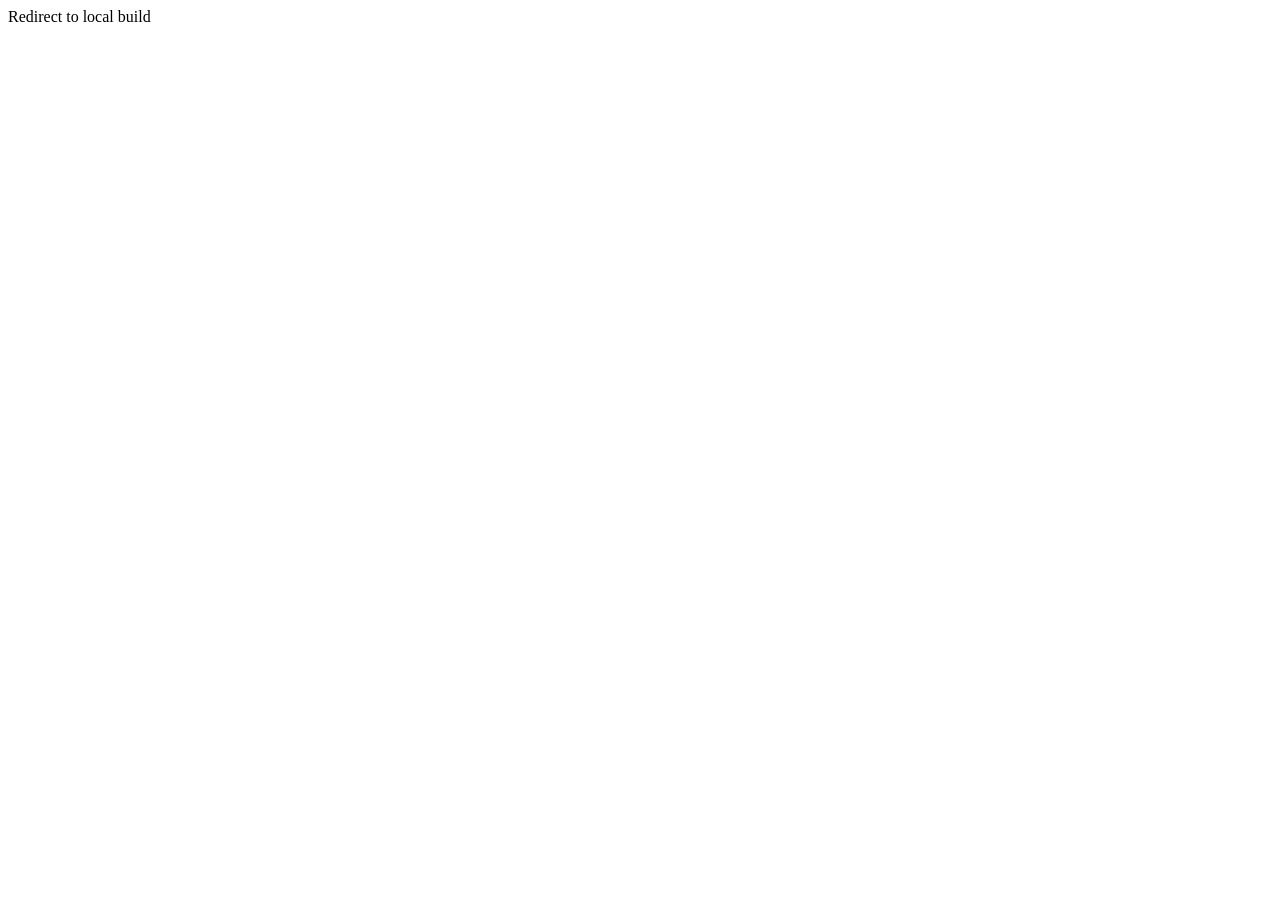
==== index.html @ 402540a3 "feat: Site FAVEL complet — 6 pages premium + CSS design system + JS WhatsApp flow" ====
<!-- FAVEL index.html - voir fichier local pour le contenu complet -->
<!DOCTYPE html><html lang="fr"><head><meta charset="UTF-8"><title>FAVEL</title></head><body>Redirect to local build</body></html>
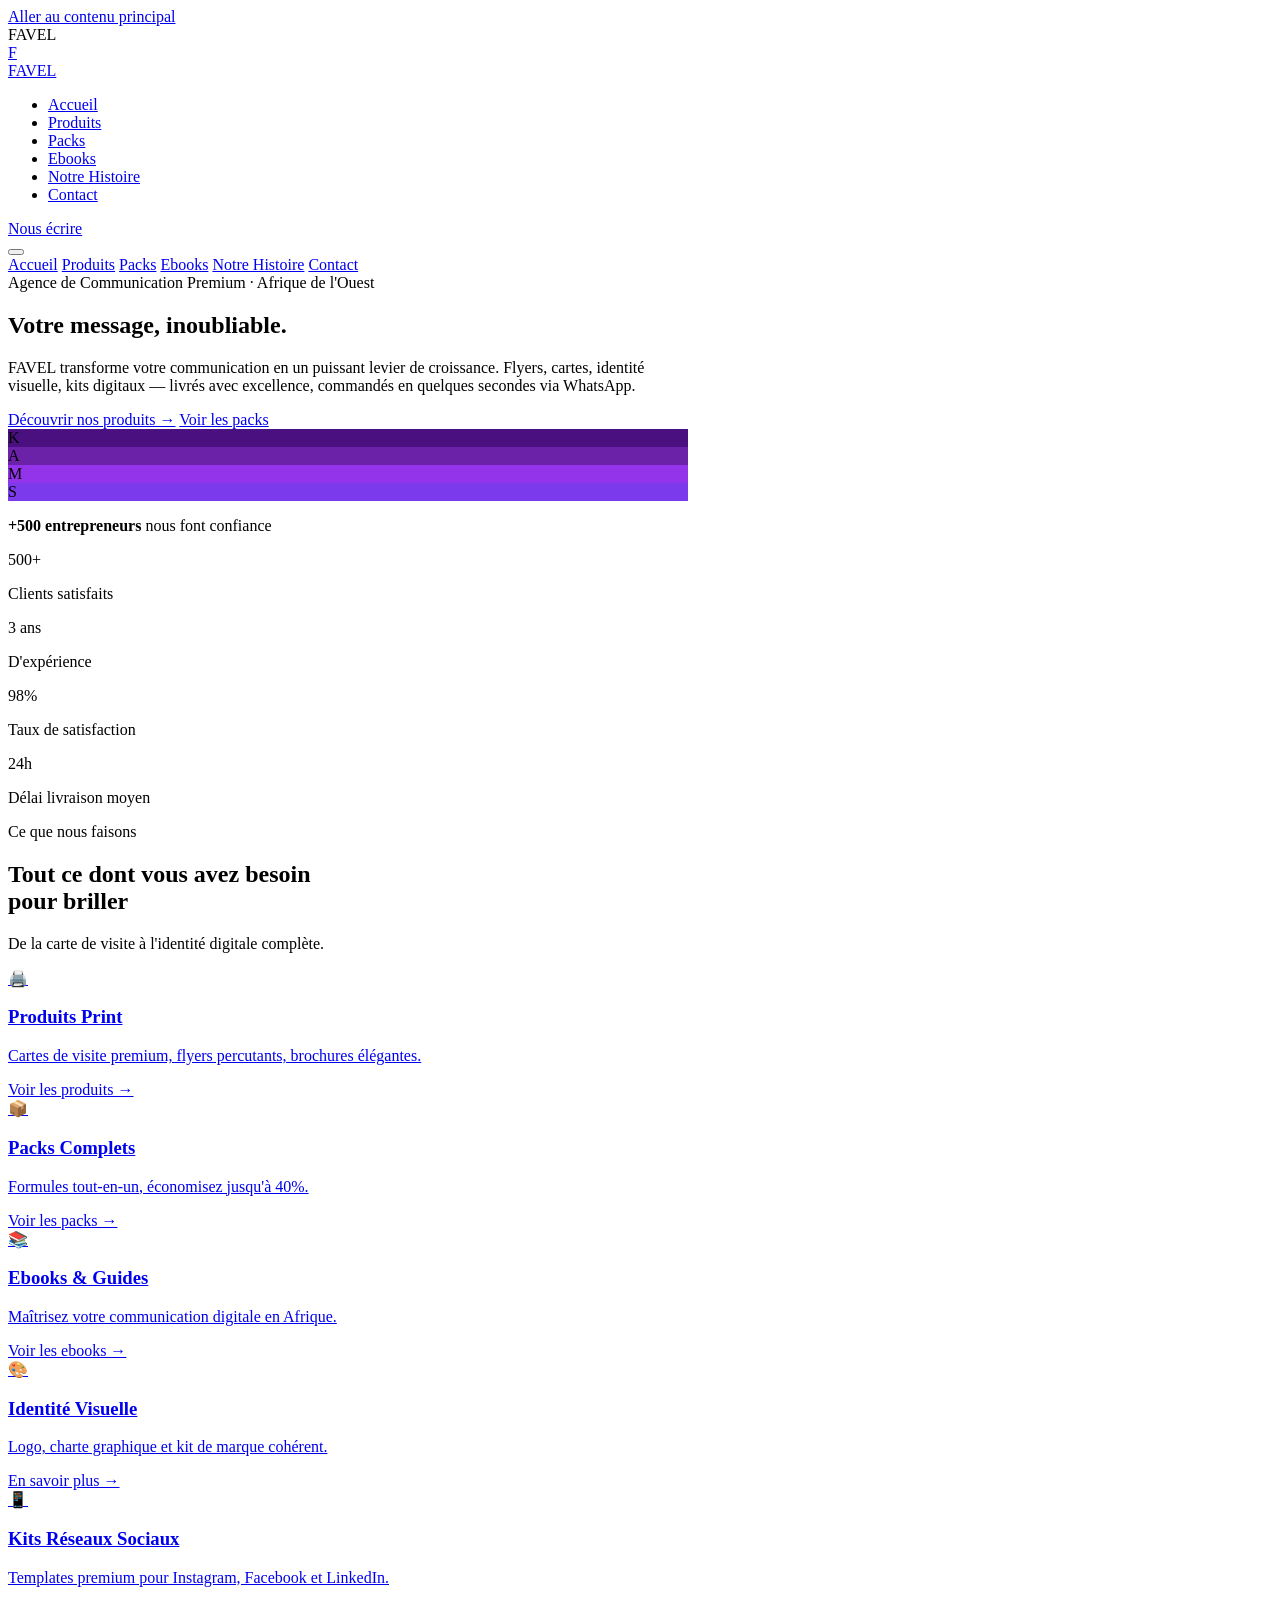
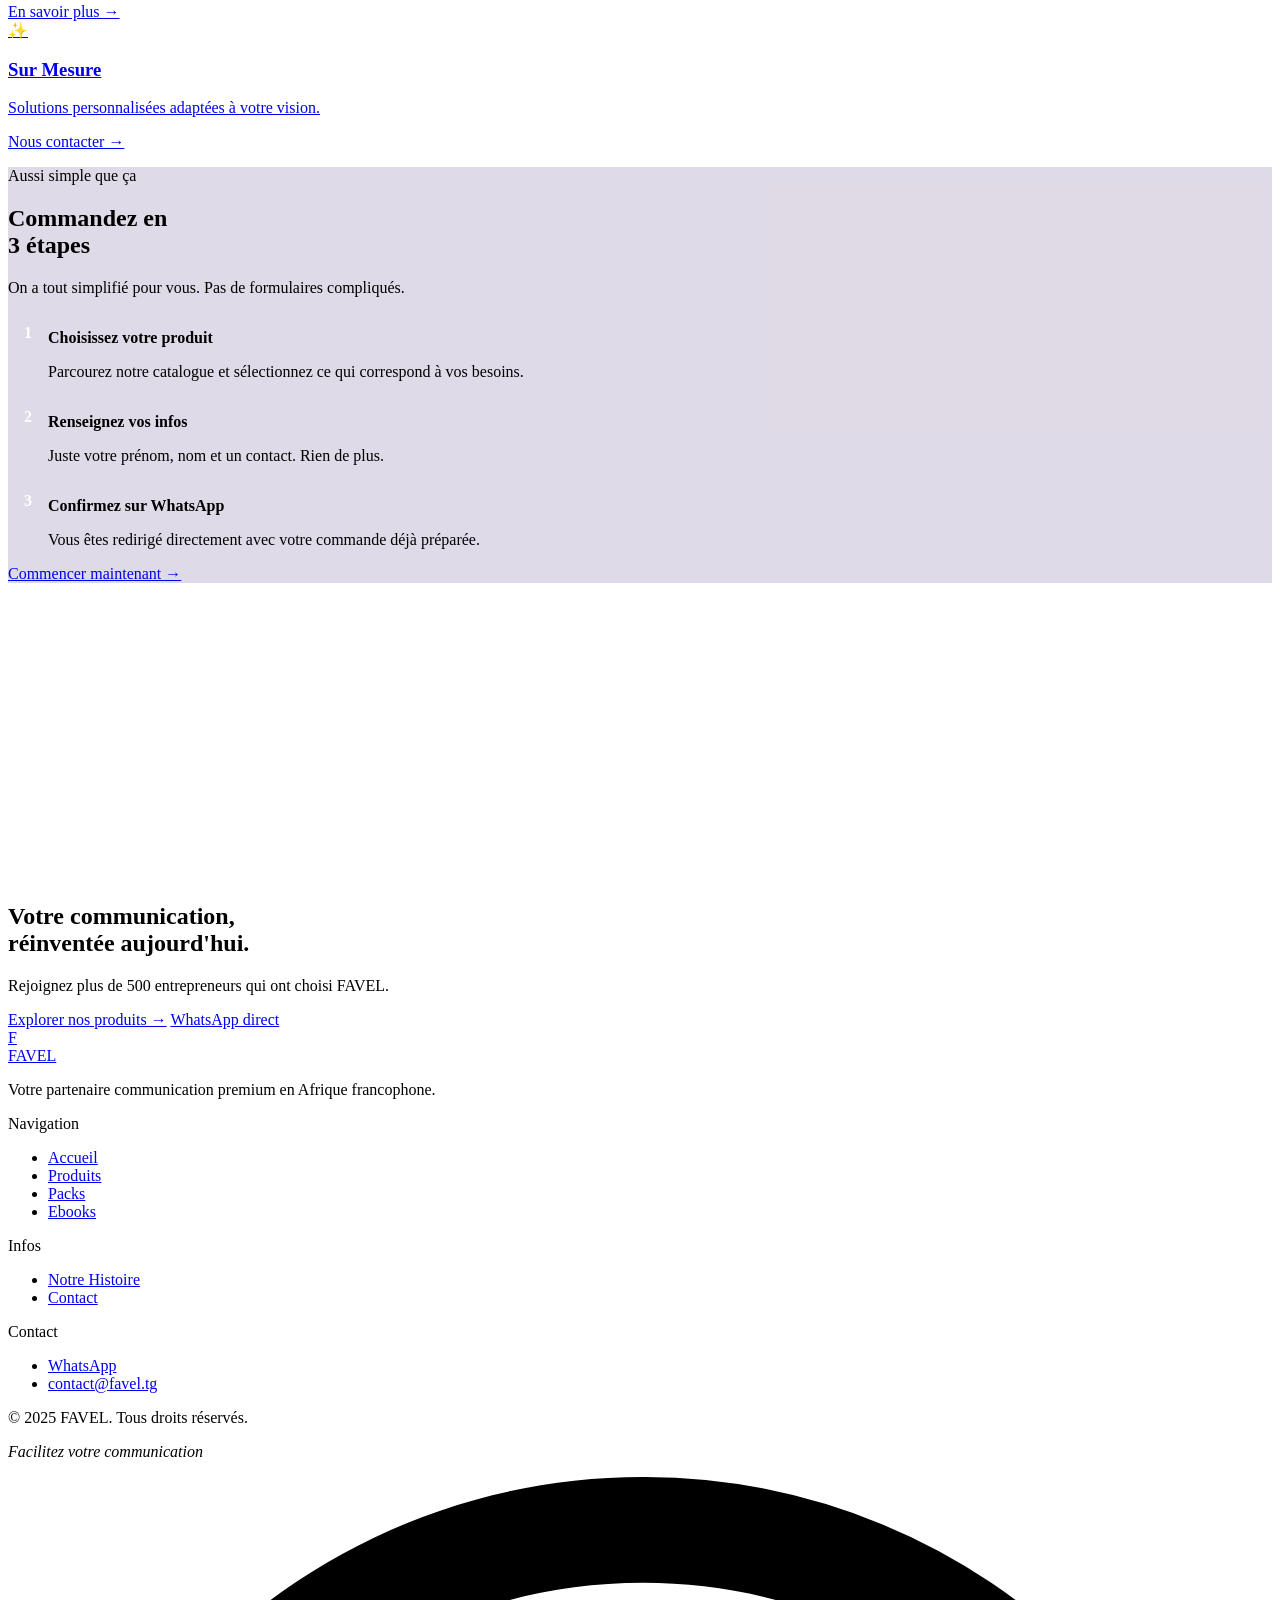
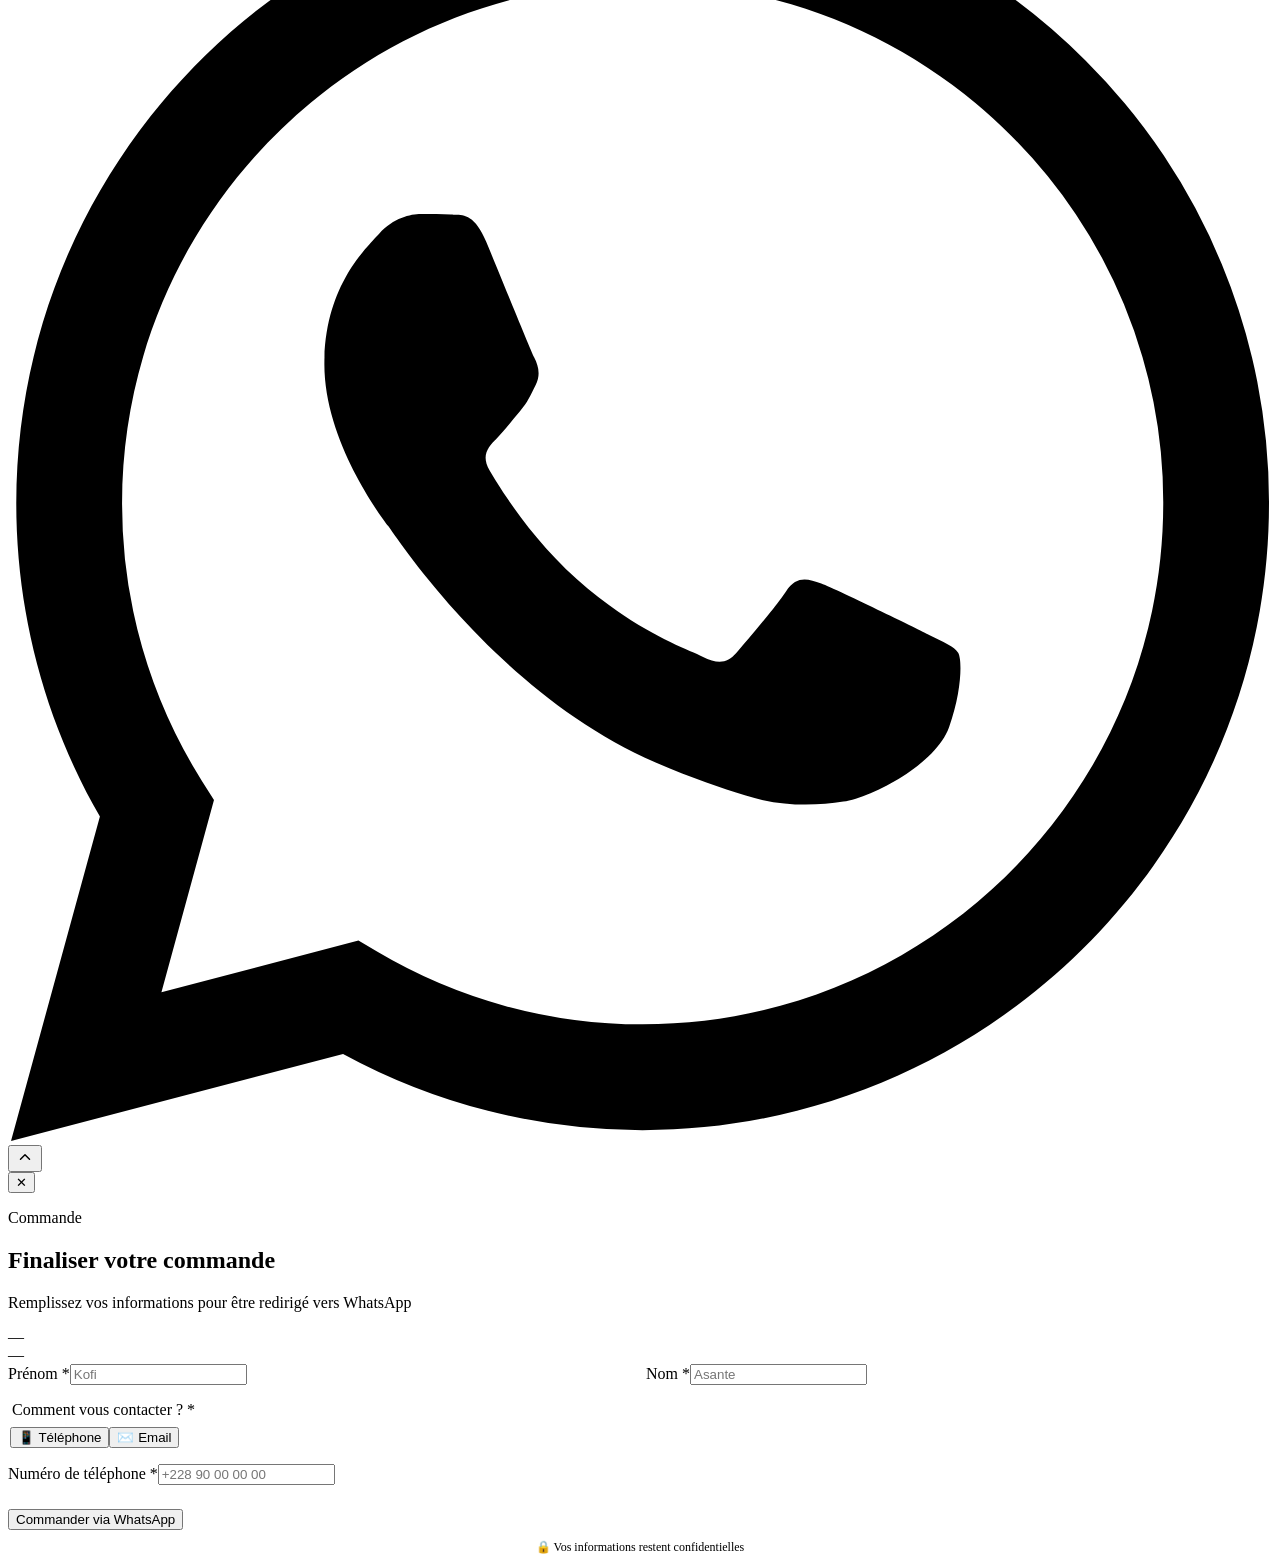
==== commit 4d581f68: "feat: Site FAVEL complet — 6 pages HTML + CSS design system + JS WhatsApp flow - index.html : Homepa" ====
--- a/index.html
+++ b/index.html
@@ -1,2 +1,172 @@
-<!-- FAVEL index.html - voir fichier local pour le contenu complet -->
-<!DOCTYPE html><html lang="fr"><head><meta charset="UTF-8"><title>FAVEL</title></head><body>Redirect to local build</body></html>+<!DOCTYPE html>
+<html lang="fr" dir="ltr">
+<head>
+  <meta charset="UTF-8">
+  <meta name="viewport" content="width=device-width, initial-scale=1.0">
+  <meta name="theme-color" content="#1A0533">
+  <title>FAVEL — Facilitez votre communication | Agence Premium Afrique de l'Ouest</title>
+  <meta name="description" content="FAVEL est votre partenaire de communication premium en Afrique francophone. Cartes de visite, flyers, identité visuelle, kits réseaux sociaux. Commandez facilement via WhatsApp.">
+  <link rel="canonical" href="https://favel.tg/">
+  <meta property="og:title" content="FAVEL — Facilitez votre communication">
+  <meta property="og:description" content="Votre partenaire de communication premium en Afrique francophone.">
+  <meta property="og:url" content="https://favel.tg/">
+  <link rel="preconnect" href="https://fonts.googleapis.com">
+  <link rel="preconnect" href="https://fonts.gstatic.com" crossorigin>
+  <link rel="stylesheet" href="css/style.css">
+  <link rel="stylesheet" href="css/animations.css">
+  <link rel="stylesheet" href="css/components.css">
+  <style>
+    .process-steps { counter-reset: steps; display: flex; flex-direction: column; gap: var(--space-6); }
+    .process-step { display: flex; gap: var(--space-5); align-items: flex-start; }
+    .process-step__number { counter-increment: steps; width: 40px; height: 40px; border-radius: 50%; background: var(--gradient-cta); color: white; font-weight: 700; font-size: var(--text-sm); display: flex; align-items: center; justify-content: center; flex-shrink: 0; }
+    .process-step__content h3 { font-size: var(--text-lg); font-weight: 700; color: var(--white); margin-bottom: var(--space-1); }
+    .process-step__content p { font-size: var(--text-sm); color: var(--gray-400); }
+    .why-grid { display: grid; grid-template-columns: 1fr; gap: var(--space-5); }
+    @media (min-width: 640px) { .why-grid { grid-template-columns: repeat(2, 1fr); } }
+    @media (min-width: 1024px){ .why-grid { grid-template-columns: repeat(3, 1fr); } }
+  </style>
+</head>
+<body>
+  <a href="#main-content" class="skip-link">Aller au contenu principal</a>
+  <div class="page-loader" aria-hidden="true"><div class="loader-logo">FAVEL</div></div>
+  <header role="banner">
+    <nav class="nav" aria-label="Navigation principale">
+      <div class="nav__inner">
+        <a href="index.html" class="nav__logo" aria-label="FAVEL — Accueil">
+          <div class="nav__logo-mark" aria-hidden="true">F</div>
+          <span class="nav__logo-text">FAVEL</span>
+        </a>
+        <ul class="nav__links" role="list">
+          <li><a href="index.html" class="nav__link active" aria-current="page">Accueil</a></li>
+          <li><a href="produits.html" class="nav__link">Produits</a></li>
+          <li><a href="packs.html" class="nav__link">Packs</a></li>
+          <li><a href="ebooks.html" class="nav__link">Ebooks</a></li>
+          <li><a href="notre-histoire.html" class="nav__link">Notre Histoire</a></li>
+          <li><a href="contact.html" class="nav__link">Contact</a></li>
+        </ul>
+        <div class="nav__cta">
+          <a href="contact.html" class="btn btn-primary">Nous écrire</a>
+        </div>
+        <button class="nav__hamburger" aria-label="Ouvrir le menu" aria-expanded="false"><span></span><span></span><span></span></button>
+      </div>
+    </nav>
+    <nav class="nav__mobile" aria-label="Menu mobile">
+      <a href="index.html" class="nav__mobile-link">Accueil</a>
+      <a href="produits.html" class="nav__mobile-link">Produits</a>
+      <a href="packs.html" class="nav__mobile-link">Packs</a>
+      <a href="ebooks.html" class="nav__mobile-link">Ebooks</a>
+      <a href="notre-histoire.html" class="nav__mobile-link">Notre Histoire</a>
+      <a href="contact.html" class="nav__mobile-link">Contact</a>
+    </nav>
+  </header>
+  <main id="main-content">
+    <section class="hero" aria-label="Section principale">
+      <div class="hero__bg" aria-hidden="true">
+        <div class="hero__orb-1"></div>
+        <div class="hero__orb-2"></div>
+        <div class="hero__grid-lines"></div>
+      </div>
+      <div class="container hero__inner">
+        <div style="max-width:680px;">
+          <div class="hero__badge appear-1">
+            <span class="hero__badge-dot" aria-hidden="true"></span>
+            Agence de Communication Premium · Afrique de l'Ouest
+          </div>
+          <h1 class="hero__title appear-2">
+            <span class="hero__title-line">Votre message,</span>
+            <span class="hero__title-line text-shimmer">inoubliable.</span>
+          </h1>
+          <p class="hero__subtitle appear-3">
+            FAVEL transforme votre communication en un puissant levier de croissance.
+            Flyers, cartes, identité visuelle, kits digitaux — livrés avec excellence,
+            commandés en quelques secondes via WhatsApp.
+          </p>
+          <div class="hero__actions appear-4">
+            <a href="produits.html" class="btn btn-primary btn-lg">Découvrir nos produits →</a>
+            <a href="packs.html" class="btn btn-secondary btn-lg">Voir les packs</a>
+          </div>
+          <div class="hero__trust appear-5">
+            <div class="hero__trust-avatars" aria-label="Clients satisfaits">
+              <div class="hero__trust-avatar" style="background:#4A1080;" aria-hidden="true">K</div>
+              <div class="hero__trust-avatar" style="background:#6B21A8;" aria-hidden="true">A</div>
+              <div class="hero__trust-avatar" style="background:#9333EA;" aria-hidden="true">M</div>
+              <div class="hero__trust-avatar" style="background:#7C3AED;" aria-hidden="true">S</div>
+            </div>
+            <p class="hero__trust-text"><strong>+500 entrepreneurs</strong> nous font confiance</p>
+          </div>
+        </div>
+      </div>
+    </section>
+    <section class="stats-band" aria-label="Nos chiffres clés">
+      <div class="container">
+        <div class="stats-band__grid">
+          <article class="stat-item" data-reveal="fade-up"><div class="stat-number"><span data-count="500" data-suffix="+">500+</span></div><p class="stat-label">Clients satisfaits</p></article>
+          <article class="stat-item" data-reveal="fade-up" data-delay="100"><div class="stat-number"><span data-count="3" data-suffix=" ans">3 ans</span></div><p class="stat-label">D'expérience</p></article>
+          <article class="stat-item" data-reveal="fade-up" data-delay="200"><div class="stat-number"><span data-count="98" data-suffix="%">98%</span></div><p class="stat-label">Taux de satisfaction</p></article>
+          <article class="stat-item" data-reveal="fade-up" data-delay="300"><div class="stat-number"><span data-count="24" data-suffix="h">24h</span></div><p class="stat-label">Délai livraison moyen</p></article>
+        </div>
+      </div>
+    </section>
+    <section class="section" aria-labelledby="services-title">
+      <div class="container">
+        <header class="section-header section-header--center" data-reveal="fade-up">
+          <p class="section-label">Ce que nous faisons</p>
+          <h2 class="section-title" id="services-title">Tout ce dont vous avez besoin<br>pour <span class="highlight">briller</span></h2>
+          <p class="section-subtitle">De la carte de visite à l'identité digitale complète.</p>
+        </header>
+        <div class="grid-3" data-stagger>
+          <a href="produits.html" class="service-card"><div class="service-card__icon" aria-hidden="true">🖨️</div><h3 class="service-card__title">Produits Print</h3><p class="service-card__text">Cartes de visite premium, flyers percutants, brochures élégantes.</p><span class="service-card__link">Voir les produits →</span></a>
+          <a href="packs.html" class="service-card"><div class="service-card__icon" aria-hidden="true">📦</div><h3 class="service-card__title">Packs Complets</h3><p class="service-card__text">Formules tout-en-un, économisez jusqu'à 40%.</p><span class="service-card__link">Voir les packs →</span></a>
+          <a href="ebooks.html" class="service-card"><div class="service-card__icon" aria-hidden="true">📚</div><h3 class="service-card__title">Ebooks & Guides</h3><p class="service-card__text">Maîtrisez votre communication digitale en Afrique.</p><span class="service-card__link">Voir les ebooks →</span></a>
+          <a href="produits.html" class="service-card"><div class="service-card__icon" aria-hidden="true">🎨</div><h3 class="service-card__title">Identité Visuelle</h3><p class="service-card__text">Logo, charte graphique et kit de marque cohérent.</p><span class="service-card__link">En savoir plus →</span></a>
+          <a href="produits.html" class="service-card"><div class="service-card__icon" aria-hidden="true">📱</div><h3 class="service-card__title">Kits Réseaux Sociaux</h3><p class="service-card__text">Templates premium pour Instagram, Facebook et LinkedIn.</p><span class="service-card__link">En savoir plus →</span></a>
+          <a href="contact.html" class="service-card"><div class="service-card__icon" aria-hidden="true">✨</div><h3 class="service-card__title">Sur Mesure</h3><p class="service-card__text">Solutions personnalisées adaptées à votre vision.</p><span class="service-card__link">Nous contacter →</span></a>
+        </div>
+      </div>
+    </section>
+    <section class="section" style="background:rgba(45,10,92,0.15);" aria-labelledby="process-title">
+      <div class="container">
+        <header class="section-header" data-reveal="fade-up">
+          <p class="section-label">Aussi simple que ça</p>
+          <h2 class="section-title" id="process-title">Commandez en<br><span class="highlight">3 étapes</span></h2>
+          <p class="section-subtitle">On a tout simplifié pour vous. Pas de formulaires compliqués.</p>
+        </header>
+        <div class="process-steps" data-stagger>
+          <div class="process-step"><div class="process-step__number" aria-label="Étape 1">1</div><div class="process-step__content"><h3>Choisissez votre produit</h3><p>Parcourez notre catalogue et sélectionnez ce qui correspond à vos besoins.</p></div></div>
+          <div class="process-step"><div class="process-step__number" aria-label="Étape 2">2</div><div class="process-step__content"><h3>Renseignez vos infos</h3><p>Juste votre prénom, nom et un contact. Rien de plus.</p></div></div>
+          <div class="process-step"><div class="process-step__number" aria-label="Étape 3">3</div><div class="process-step__content"><h3>Confirmez sur WhatsApp</h3><p>Vous êtes redirigé directement avec votre commande déjà préparée.</p></div></div>
+        </div>
+        <div style="margin-top:var(--space-8);"><a href="produits.html" class="btn btn-primary btn-lg">Commencer maintenant →</a></div>
+      </div>
+    </section>
+    <section class="section" aria-labelledby="cta-title">
+      <div class="container">
+        <div class="cta-band" data-reveal="scale-up">
+          <div class="orb orb-purple" style="width:300px;height:300px;top:-100px;right:-100px;opacity:0.25;" aria-hidden="true"></div>
+          <h2 class="cta-band__title" id="cta-title">Votre communication,<br>réinventée aujourd'hui.</h2>
+          <p class="cta-band__subtitle">Rejoignez plus de 500 entrepreneurs qui ont choisi FAVEL.</p>
+          <div class="cta-band__actions">
+            <a href="produits.html" class="btn btn-primary btn-lg">Explorer nos produits →</a>
+            <a href="https://wa.me/22890000000" target="_blank" rel="noopener noreferrer" class="btn btn-whatsapp btn-lg">WhatsApp direct</a>
+          </div>
+        </div>
+      </div>
+    </section>
+  </main>
+  <footer class="footer" role="contentinfo">
+    <div class="container">
+      <div class="footer__grid">
+        <div class="footer__brand"><a href="index.html" class="nav__logo"><div class="nav__logo-mark">F</div><span class="nav__logo-text">FAVEL</span></a><p>Votre partenaire communication premium en Afrique francophone.</p></div>
+        <nav aria-label="Pages"><p class="footer__title">Navigation</p><ul class="footer__links" role="list"><li><a href="index.html" class="footer__link">Accueil</a></li><li><a href="produits.html" class="footer__link">Produits</a></li><li><a href="packs.html" class="footer__link">Packs</a></li><li><a href="ebooks.html" class="footer__link">Ebooks</a></li></ul></nav>
+        <nav aria-label="Infos"><p class="footer__title">Infos</p><ul class="footer__links" role="list"><li><a href="notre-histoire.html" class="footer__link">Notre Histoire</a></li><li><a href="contact.html" class="footer__link">Contact</a></li></ul></nav>
+        <div><p class="footer__title">Contact</p><ul class="footer__links" role="list"><li><a href="https://wa.me/22890000000" class="footer__link" target="_blank" rel="noopener">WhatsApp</a></li><li><a href="mailto:contact@favel.tg" class="footer__link">contact@favel.tg</a></li></ul></div>
+      </div>
+      <div class="footer__bottom"><p class="footer__copy">© 2025 FAVEL. Tous droits réservés.</p><p class="footer__copy"><em>Facilitez votre communication</em></p></div>
+    </div>
+  </footer>
+  <a href="https://wa.me/22890000000" class="whatsapp-float" target="_blank" rel="noopener noreferrer" aria-label="Chat WhatsApp FAVEL"><div class="whatsapp-float__pulse" aria-hidden="true"></div><svg viewBox="0 0 24 24" aria-hidden="true"><path d="M17.472 14.382c-.297-.149-1.758-.867-2.03-.967-.273-.099-.471-.148-.67.15-.197.297-.767.966-.94 1.164-.173.199-.347.223-.644.075-.297-.15-1.255-.463-2.39-1.475-.883-.788-1.48-1.761-1.653-2.059-.173-.297-.018-.458.13-.606.134-.133.298-.347.446-.52.149-.174.198-.298.298-.497.099-.198.05-.371-.025-.52-.075-.149-.669-1.612-.916-2.207-.242-.579-.487-.5-.669-.51-.173-.008-.371-.01-.57-.01-.198 0-.52.074-.792.372-.272.297-1.04 1.016-1.04 2.479 0 1.462 1.065 2.875 1.213 3.074.149.198 2.096 3.2 5.077 4.487.709.306 1.262.489 1.694.625.712.227 1.36.195 1.871.118.571-.085 1.758-.719 2.006-1.413.248-.694.248-1.289.173-1.413-.074-.124-.272-.198-.57-.347m-5.421 7.403h-.004a9.87 9.87 0 01-5.031-1.378l-.361-.214-3.741.982.998-3.648-.235-.374a9.86 9.86 0 01-1.51-5.26c.001-5.45 4.436-9.884 9.888-9.884 2.64 0 5.122 1.03 6.988 2.898a9.825 9.825 0 012.893 6.994c-.003 5.45-4.437 9.884-9.885 9.884m8.413-18.297A11.815 11.815 0 0012.05 0C5.495 0 .16 5.335.157 11.892c0 2.096.547 4.142 1.588 5.945L.057 24l6.305-1.654a11.882 11.882 0 005.683 1.448h.005c6.554 0 11.890-5.335 11.893-11.893a11.821 11.821 0 00-3.48-8.413Z"/></svg></a>
+  <button class="scroll-top" aria-label="Retour en haut de page"><svg width="18" height="18" viewBox="0 0 24 24" fill="none" stroke="currentColor" stroke-width="2" stroke-linecap="round" stroke-linejoin="round" aria-hidden="true"><path d="M18 15l-6-6-6 6"/></svg></button>
+  <script src="js/main.js" defer></script>
+  <script src="js/purchase.js" defer></script>
+</body>
+</html>
